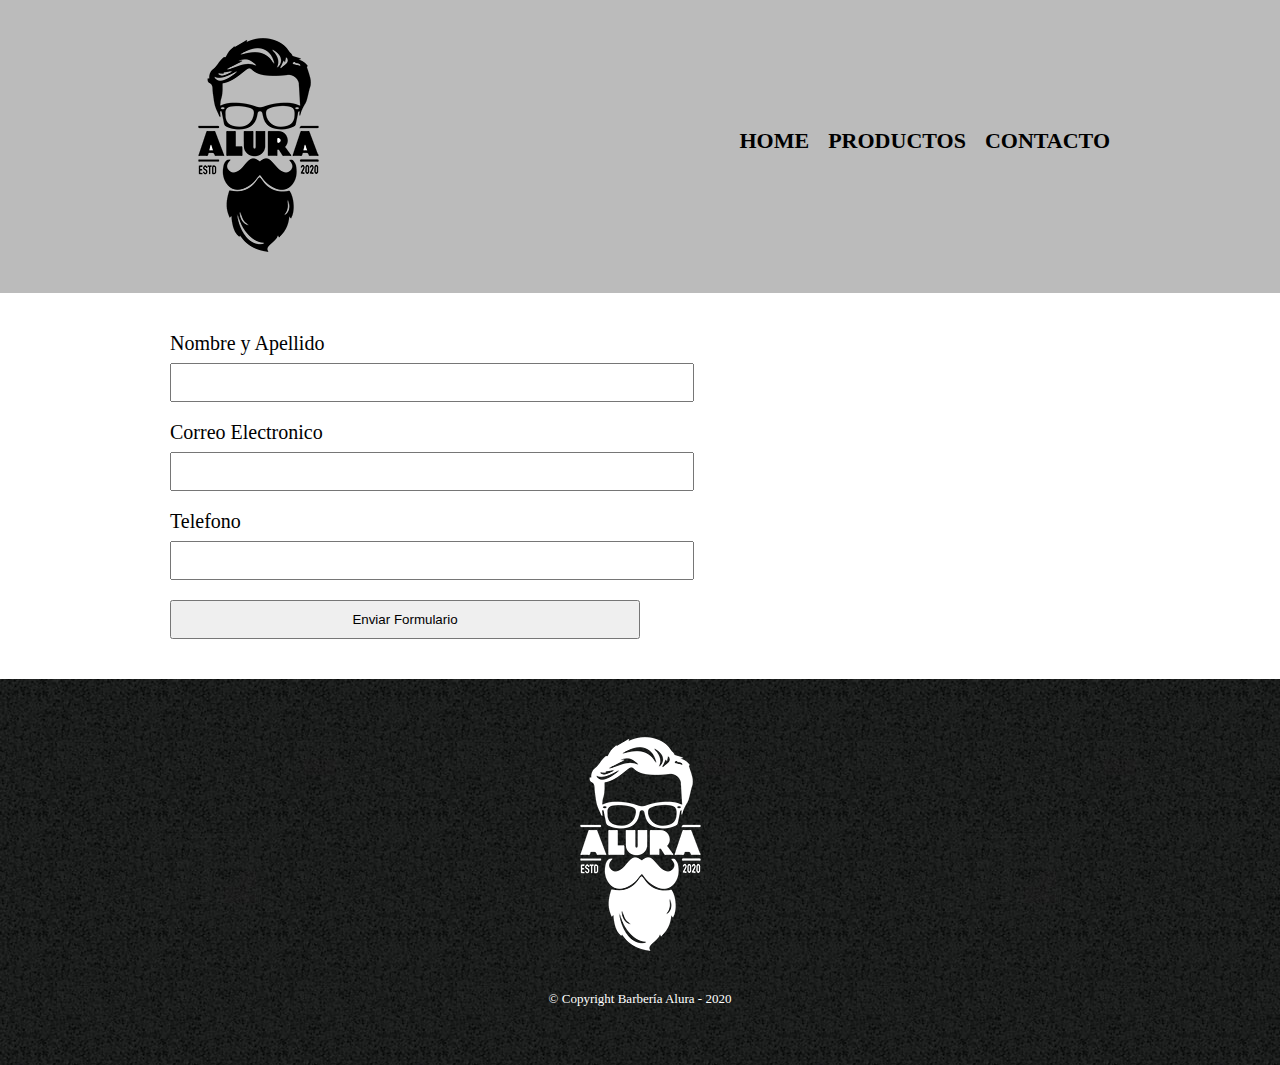
==== contacto.html @ 19027ecb "se agrega proyecto de practica sobre una barberia" ====
<!DOCTYPE html>

<html>
    <head>
        <meta charset="UTF-8">
        <title>Contacto</title>
        <link rel="stylesheet" href="reset.css">
        <link rel="stylesheet" href="style.css">
    </head>
    <body>
        <header>
            <div class="caja">
                <h1><img src="imagenes/logo.png"></h1>
                <nav>
                    <ul>
                        <li><a href="index.html">Home</a></li>
                        <li><a href="productos.html">Productos</a></li>
                        <li><a href="contacto.html">Contacto</a></li>
                    </ul>
                </nav>
            </div>
        </header>
        <main>
            <form>
                <label for="nombreapellido">Nombre y Apellido</label>
                <input type="text" id="nombreapellido">

                <label for="correoelectronico">Correo Electronico</label>
                <input type="text" id="correoelectronico">

                <label for="telefono">Telefono</label>
                <input type="text" id="telefono">

                <input type="submit" value="Enviar Formulario">
        
            </form>
        
        </main>
        <footer>
            <img src="imagenes/logo-blanco.png">
            <p class="copyright">&copy Copyright Barbería Alura - 2020</p>
        </footer>
    </body>
</html>
---- style.css ----
header {
    background-color: #BBBBBB;
    padding: 20px 0;
}

.caja{
    width: 940px;
    position: relative;
    margin: 0 auto;
}

nav{
    position: absolute;
    top:110px;
    right: 0;
}

nav li{
    display: inline;
    margin: 0 0 0 15px;
}

nav a{
    text-transform: uppercase;
    color: #000000;
    font-weight: bold;
    font-size: 22px;
    text-decoration: none;
}

nav a:hover{
    color: #c78c19;
    text-decoration: underline;
}

.productos{
    width: 970px;
    margin: 0 auto;
    padding: 30px;
}


.productos li{
    display: inline-block;
    text-align: center;
    width: 30%;
    vertical-align: top;
    margin: 0 1%;
    padding: 30px 20px;
    box-sizing: border-box;
    border: 2px solid #000000;
    border-radius: 10px;
    
}

.productos li:hover{
    border-color:#c78c19;
}

.productos li:active{
    border-color:#088c19;
}

.productos h2{
    font-size: 22px;
    font-weight: bold;
}

.productos li:hover h2{
    font-size: 25px;
}

.producto-descripcion{
    font-size: 14px;
}

.producto-precio{
    font-size: 20px;
    font-weight: bold;
    margin-top:10px;
    
}



footer{
    margin-top: 30px;
    text-align: center;
    background: url(imagenes/bg.jpg);
    padding:40px;
}

.copyright{
    color:#FFFFFF;
    font-size: 13px;
    margin:20px;
}

/*Contacto*/

main{
    width: 940px;
    margin: 0 auto;
}

form {
    margin: 40px 0;
}
form label{
    display: block;
    font-size: 20px;
    margin: 0 0 10px;
}

form input{
    display: block;
    margin: 0 0 20px;
    padding: 10px 25px;
    width: 50%;
}
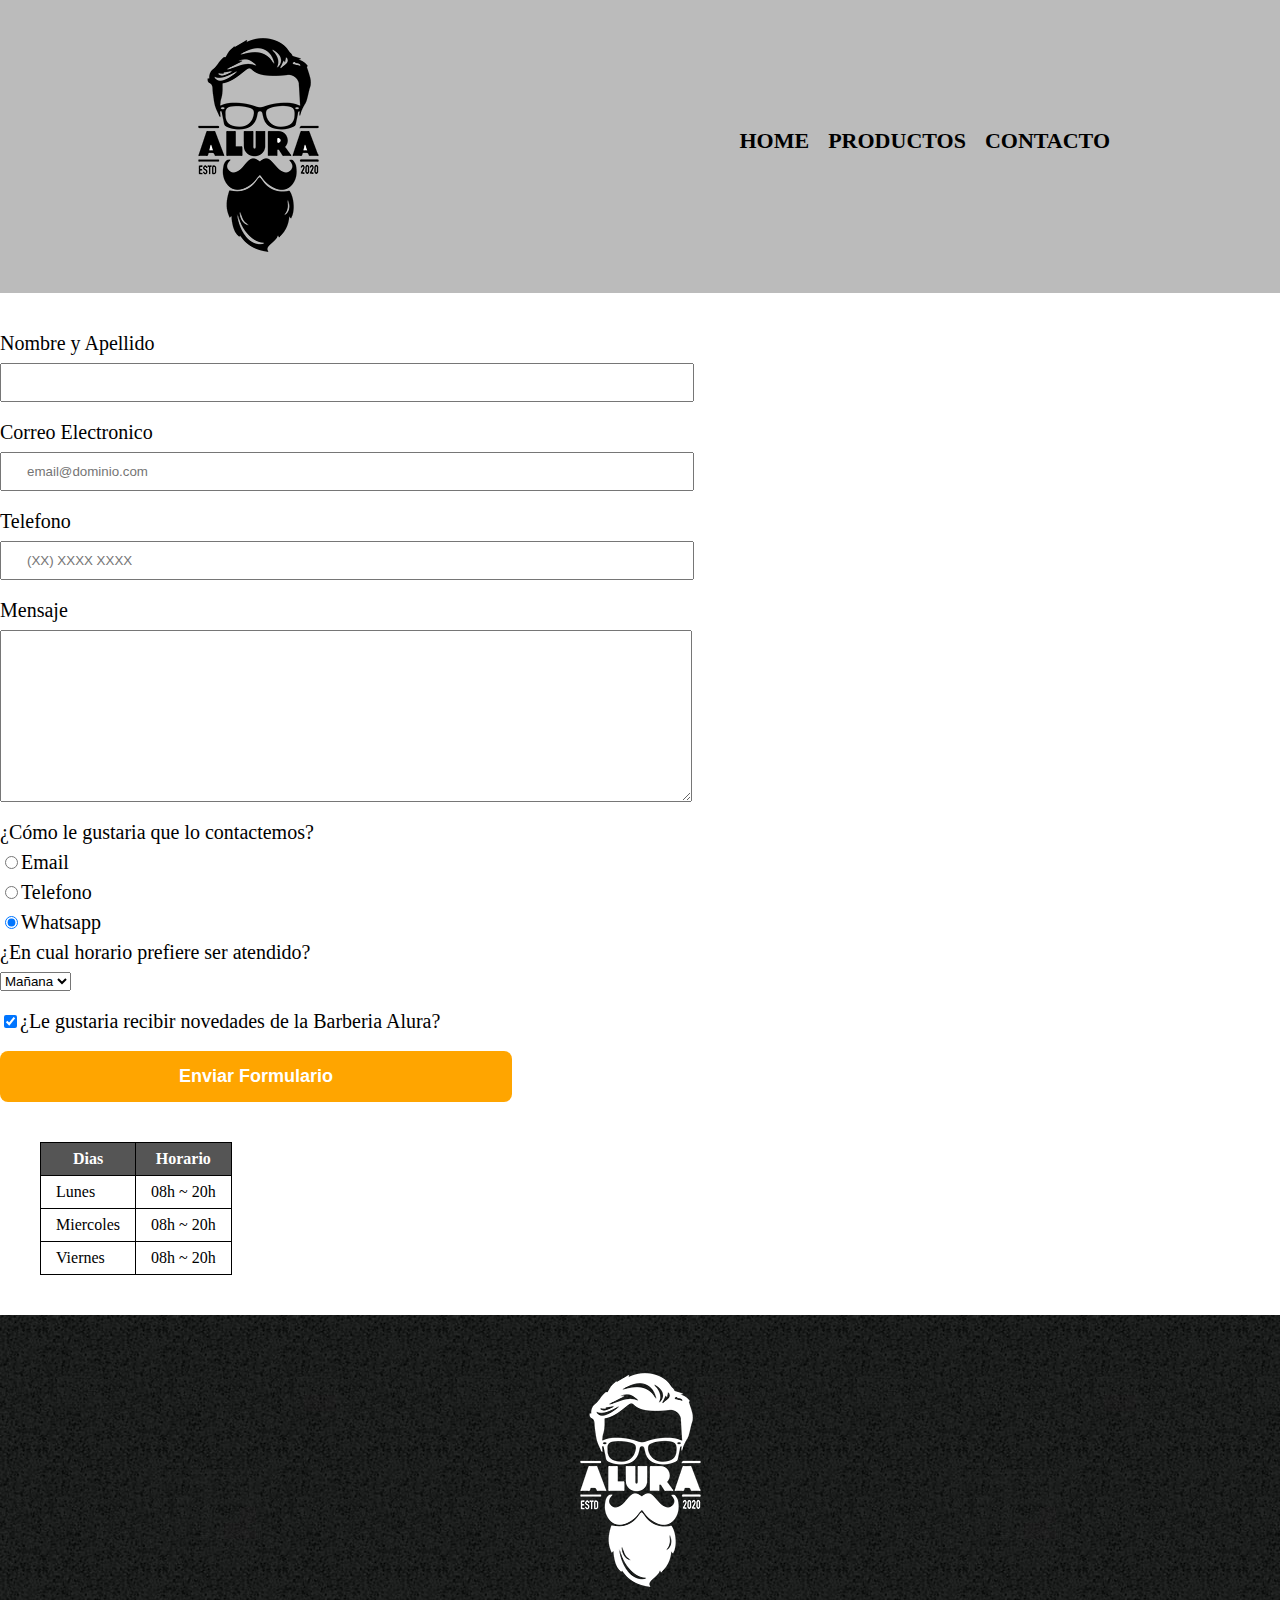
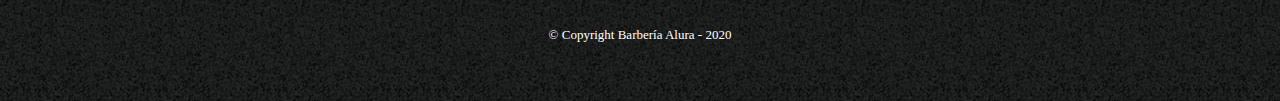
==== commit 7875b8fb: "se realizo media queries a la pagina principal" ====
--- a/contacto.html
+++ b/contacto.html
@@ -7,10 +7,10 @@
         <link rel="stylesheet" href="reset.css">
         <link rel="stylesheet" href="style.css">
     </head>
-    <body>
+<body>
         <header>
             <div class="caja">
-                <h1><img src="imagenes/logo.png"></h1>
+                <h1><img src="imagenes/logo.png" alt="Logo de la Barberia Alura"></h1>
                 <nav>
                     <ul>
                         <li><a href="index.html">Home</a></li>
@@ -23,22 +23,73 @@
         <main>
             <form>
                 <label for="nombreapellido">Nombre y Apellido</label>
-                <input type="text" id="nombreapellido">
+                <input type="text" id="nombreapellido" class="input-padron" required>
 
                 <label for="correoelectronico">Correo Electronico</label>
-                <input type="text" id="correoelectronico">
+                <input type="email" id="correoelectronico" class="input-padron" required placeholder="email@dominio.com">
 
                 <label for="telefono">Telefono</label>
-                <input type="text" id="telefono">
+                <input type="tel" id="telefono" class="input-padron" required placeholder="(XX) XXXX XXXX">
 
-                <input type="submit" value="Enviar Formulario">
-        
+                <label for="mensaje">Mensaje</label>
+                <textarea name="" id="mensaje" cols="70" rows="10" class="input-padron" required ></textarea>
+
+                <fieldset>
+                    <legend>¿Cómo le gustaria que lo contactemos?</legend>
+
+                    <label for="radio-email"><input type="radio" name="contacto" value="email" id="radio-email"/>Email</label>
+                    
+
+                    <label for="radio-telefono"><input type="radio" name="contacto" value="telefono id="radio-telefono/>Telefono</label>
+                    
+
+                    <label for="radio-whatsapp"><input type="radio" name="contacto" value="Whatsapp" id="radio-Whatsapp" checked/>Whatsapp</label>
+                    
+                </fieldset>
+
+                <fieldset>
+                    <legend>¿En cual horario prefiere ser atendido?</legend>
+                    <select name="" id="">
+                        <option value="">Mañana</option>
+                        <option value="">Tarde</option>
+                        <option value="">Noche</option>
+                    </select>
+                </fieldset>
+                <label class="checkbox" for=""><input type="checkbox" checked>¿Le gustaria recibir novedades de la Barberia Alura?</label>
+
+                <input type="submit" value="Enviar Formulario" class="enviar">
             </form>
-        
+            
+            <table>
+                <thead>
+                    <tr>
+                        <th>Dias</th>
+                        <th>Horario</th>
+                    </tr>
+                </thead>
+
+                <tbody>
+                    <tr>
+                        <td>Lunes</td>
+                        <td>08h ~ 20h</td>
+                    </tr>
+    
+                    <tr>
+                        <td>Miercoles</td>
+                        <td>08h ~ 20h</td>
+                    </tr>
+                    
+                    <tr>
+                        <td>Viernes</td>
+                        <td>08h ~ 20h</td>
+                    </tr>
+                </tbody>
+            </table>
+
         </main>
         <footer>
-            <img src="imagenes/logo-blanco.png">
+            <img src="imagenes/logo-blanco.png" alt="Logo de la Barberia Alura">
             <p class="copyright">&copy Copyright Barbería Alura - 2020</p>
         </footer>
-    </body>
+</body>
 </html>--- a/style.css
+++ b/style.css
@@ -1,3 +1,8 @@
+body {
+    font-family: 'Montserrat', serif;
+}
+
+
 header {
     background-color: #BBBBBB;
     padding: 20px 0;
@@ -98,23 +103,181 @@
 
 /*Contacto*/
 
-main{
-    width: 940px;
-    margin: 0 auto;
-}
+
 
 form {
     margin: 40px 0;
 }
-form label{
+form label, form legend{
     display: block;
     font-size: 20px;
     margin: 0 0 10px;
 }
 
-form input{
+.input-padron{
     display: block;
     margin: 0 0 20px;
     padding: 10px 25px;
     width: 50%;
+}
+
+.checkbox {
+    margin:20px 0;
+
+}
+
+.enviar {
+    width: 40%;
+    padding: 15px 0;
+    font-size: 18px;
+    font-weight: bold;
+    color: white;
+    background: orange;
+    border: none;
+    border-radius: 8px;
+    transition: 1s all;
+    cursor: pointer;
+}
+
+.enviar:hover {
+    background: darkorange;
+    transform: scale(1.1);
+    
+
+}
+
+table {
+    margin: 40px 40px;
+}
+
+thead {
+    background: #555555;
+    color: white;
+    font-weight: bold;
+}
+
+td, th {
+    border: 1px solid #000000;
+    padding: 8px 15px;
+}
+
+/*css para home*/
+
+.banner {
+    width: 100%;
+}
+
+.principal {
+    padding: 3em;
+    background: #fefefe;
+    width: 940px;
+    margin: 0 auto;
+}
+
+
+.titulo__principal {
+    text-align: center;
+    font-size: 2em;
+    margin: 0 0 1em;
+    clear: left;
+}
+
+
+
+
+.principal p {
+    margin: 0 0 1em;
+}
+
+.principal strong {
+    font-weight:bold;
+}
+
+.principal em {
+    font-style: italic;
+}
+
+.utensilios {
+    width: 120px;
+    float: left;
+    margin: 0 20px 20px 0;
+}
+
+.mapa {
+    padding: 3em 0;
+    background: linear-gradient(#fefefe, #888888);
+}
+
+.mapa p {
+    margin: 0 0 2em;
+    text-align: center;
+}
+
+.mapa__contenido {
+    width: 940px;
+    margin: 0 auto;
+}
+
+.diferenciales {
+    padding: 3em 0;
+    background: #888888;
+}
+
+.contenido__diferenciales {
+    width: 640px;
+    margin: 0 auto;
+}
+
+.lista__diferenciales {
+    display: inline-block;
+    width: 40%;
+    vertical-align: top;
+}
+
+
+
+.imagenDiferenciales {
+    width: 60%;
+    transition: 400ms;
+    box-shadow: 10px 10px 30px 10px #000000;
+}
+
+.imagenDiferenciales:hover {
+    opacity: 0.3;
+}
+
+.items {
+    line-height: 1.5;
+}
+
+.items:before {
+    content: '🟉';
+}
+
+.items:first-child {
+    font-weight: bold;
+}
+
+.video {
+    width: 560px;
+    margin: 1em auto;
+}
+
+/*media*/
+
+@media screen and (max-width:480px) {
+    h1{
+        text-align: center;
+    }
+
+    nav {
+        position: static;
+    }
+    .caja, .principal, .mapa__contenido, .contenido__diferenciales, .video {
+        width: auto;
+    }
+
+    .lista__diferenciales, .imagenDiferenciales {
+        width: 100%;
+    }
 }